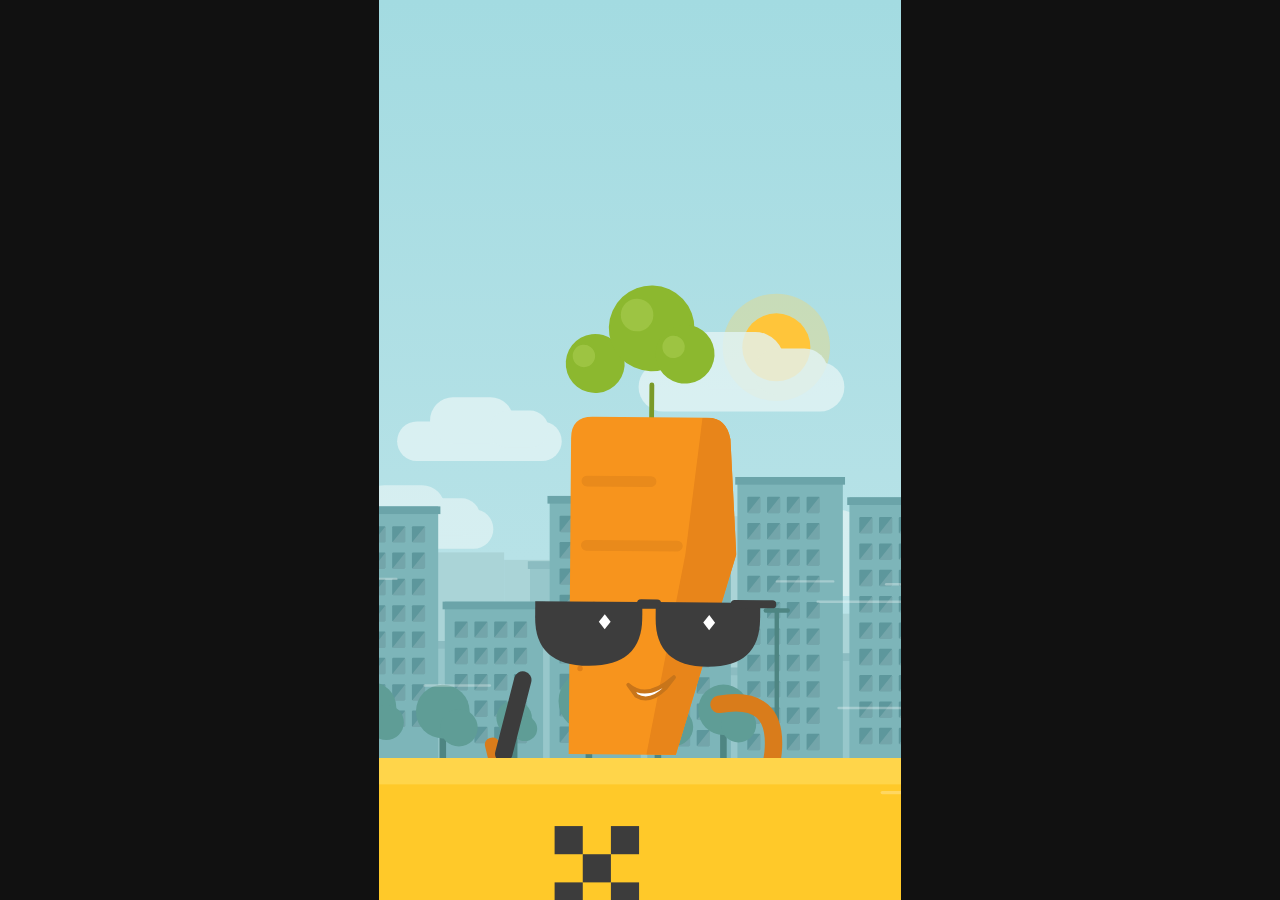
==== carrot-taxi/index.html @ c64a4955 "Add carrot taxi parallax motion scene (SVG timeline + rendered mp4) Co-Authored-By: Claude Sonnet 5." ====
<!doctype html>
<html lang="en">
<head>
<meta charset="utf-8">
<meta name="viewport" content="width=device-width,initial-scale=1">
<title>Carrot taxi</title>
<style>
  html, body { margin: 0; height: 100%; background: #111; overflow: hidden; }
  #wrap { position: fixed; inset: 0; display: grid; place-items: center; }
  svg { display: block; height: min(100vh, calc(100vw * 820 / 476)); aspect-ratio: 476 / 820; }
</style>
</head>
<body>
<div id="wrap"><svg id="s" viewBox="0 0 476 820" xmlns="http://www.w3.org/2000/svg"></svg></div>
<script>
const NS = 'http://www.w3.org/2000/svg';
const W = 476, HORIZON = 690;
const clamp = (x, a = 0, b = 1) => Math.min(b, Math.max(a, x));
const prog = (t, a, b) => clamp((t - a) / (b - a));
const sstep = u => u * u * (3 - 2 * u);
const outBack = u => { const c1 = 1.25, c3 = c1 + 1; return 1 + c3 * Math.pow(u - 1, 3) + c1 * Math.pow(u - 1, 2); };
const gauss = (t, c, w) => Math.exp(-Math.pow((t - c) / w, 2));
const mod = (a, n) => ((a % n) + n) % n;

function h(tag, attrs, parent) {
  const e = document.createElementNS(NS, tag);
  for (const k in attrs) e.setAttribute(k, attrs[k]);
  if (parent) parent.appendChild(e);
  return e;
}
function rng(seed) {
  return () => { seed |= 0; seed = seed + 0x6D2B79F5 | 0; let t = Math.imul(seed ^ seed >>> 15, 1 | seed);
    t = t + Math.imul(t ^ t >>> 7, 61 | t) ^ t; return ((t ^ t >>> 14) >>> 0) / 4294967296; };
}

const svg = document.getElementById('s');
const defs = h('defs', {}, svg);
const sky = h('linearGradient', { id: 'sky', x1: 0, y1: 0, x2: 0, y2: 1 }, defs);
h('stop', { offset: 0, 'stop-color': '#a3dbe1' }, sky);
h('stop', { offset: .62, 'stop-color': '#b7e2e7' }, sky);
h('stop', { offset: 1, 'stop-color': '#cdeaed' }, sky);
h('rect', { x: 0, y: 0, width: W, height: 820, fill: 'url(#sky)' }, svg);

/* ---------- speed model ---------- */
const VMAX = 300; // px/s of the nearest layer
function dist(t) { // integral of speed, with a soft start and gentle surging
  const s = t / 1.6;
  const base = s < 1 ? 1.6 * (s * s * s - s * s * s * s / 2) : 1.6 * 0.5 + (t - 1.6);
  const surge = 0.1 * (1 - Math.cos(0.7 * t)) / 0.7 * sstep(prog(t, 1.2, 3));
  return VMAX * (base + surge);
}

/* ---------- scrolling tiles ---------- */
const scrollers = [];
function scroller(tile, build, k, drift = 0, yFn) {
  const g = h('g', {}, svg);
  const a = h('g', {}, g), b = h('g', {}, g);
  build(a); build(b);
  scrollers.push({ a, b, tile, k, drift, yFn });
  return g;
}

function cloudShape(p, x, y, s, op) {
  const g = h('g', { transform: `translate(${x} ${y}) scale(${s})`, opacity: op, fill: '#e3f4f5' }, p);
  h('rect', { x: 0, y: 24, width: 150, height: 36, rx: 18 }, g);
  h('rect', { x: 30, y: 2, width: 76, height: 42, rx: 21 }, g);
  h('rect', { x: 84, y: 14, width: 54, height: 34, rx: 17 }, g);
  return g;
}

/* sun (behind the clouds) */
const sun = h('g', { transform: 'translate(362 318)' }, svg);
const halo = h('circle', { r: 46, fill: '#ffd25c', opacity: .32 }, sun);
h('circle', { r: 31, fill: '#ffc53a' }, sun);

/* clouds: far + near layers */
scroller(900, p => {
  const r = rng(5);
  [[30, 360, 1.0], [250, 300, 1.25], [520, 392, .8], [700, 330, 1.1]].forEach(([x, y, s]) => cloudShape(p, x, y, s, .8));
}, 0.03, 9);
scroller(1250, p => {
  [[-20, 440, 1.0], [330, 462, 1.35], [650, 410, .9], [930, 470, 1.2]].forEach(([x, y, s]) => cloudShape(p, x, y, s, .72));
}, 0.07, 16);

/* ---------- skyline layers ---------- */
function skyline(seed, tile, base, color, cap, zones, win) {
  return p => {
    const r = rng(seed);
    const g = h('g', { fill: color }, p);
    let x = 0;
    while (x < tile) {
      const z = zones.find(z => x / tile < z.end) || zones[zones.length - 1];
      let w = z.w[0] + r() * (z.w[1] - z.w[0]);
      if (x + w > tile) w = tile - x;
      if (w < 6) break;
      const hh = z.h[0] + r() * (z.h[1] - z.h[0]);
      if (z.kind === 'trees') {
        const tr = h('g', {}, g);
        const rad = 16 + r() * 14;
        h('rect', { x: x + w / 2 - 3, y: base - hh * .55, width: 6, height: hh * .55 + 4, fill: z.trunk || '#5a8b86' }, tr);
        h('circle', { cx: x + w / 2, cy: base - hh * .55 - rad * .5, r: rad, fill: z.leaf }, tr);
        h('circle', { cx: x + w / 2 + rad * .6, cy: base - hh * .55 + rad * .1, r: rad * .7, fill: z.leaf }, tr);
        x += w + (z.gap || 8);
        continue;
      }
      if (z.kind === 'poles') {
        h('rect', { x: x, y: base - hh, width: 4, height: hh + 4, fill: z.leaf }, g);
        h('rect', { x: x - 10, y: base - hh, width: 24, height: 4, rx: 2, fill: z.leaf }, g);
        x += w + (z.gap || 40);
        continue;
      }
      h('rect', { x, y: base - hh, width: w, height: hh + 4 }, g);
      if (cap) h('rect', { x: x - 2, y: base - hh, width: w + 4, height: 7, fill: cap }, g);
      if (z.roof) h('path', { d: `M${x - 3} ${base - hh} L${x + w / 2} ${base - hh - 26} L${x + w + 3} ${base - hh} Z`, fill: cap || color }, g);
      if (win && w > 40) {
        const cols = Math.floor((w - 14) / 18), rows = Math.floor((hh - 24) / 24);
        for (let c = 0; c < cols; c++) for (let rr = 0; rr < rows; rr++) {
          const wx = x + 9 + c * 18, wy = base - hh + 18 + rr * 24;
          h('rect', { x: wx, y: wy, width: 12, height: 15, fill: win, rx: 1 }, g);
          h('path', { d: `M${wx} ${wy + 15} L${wx + 12} ${wy} L${wx + 12} ${wy + 15} Z`, fill: 'rgba(255,255,255,.14)' }, g);
        }
      }
      x += w + (z.gap || 0);
    }
  };
}
scroller(900, skyline(11, 900, 700, '#aad4d7', null, [{ end: 1, w: [34, 80], h: [120, 250] }]), 0.05);
scroller(1100, skyline(22, 1100, 700, '#97c7cb', '#8bbcc1', [{ end: 1, w: [50, 110], h: [90, 200] }]), 0.12);
scroller(1800, skyline(33, 1800, 700, '#7db5b9', '#6ba4a9', [
  { end: .33, w: [66, 104], h: [150, 270], gap: 6 },
  { end: .55, w: [80, 116], h: [60, 116], roof: true, gap: 12 },
  { end: .75, w: [30, 46], h: [60, 110], kind: 'trees', leaf: '#6eab9f', trunk: '#5b8f8d', gap: 12 },
  { end: 1, w: [60, 100], h: [110, 210], gap: 10 }
], '#5d979c'), 0.3);
scroller(1500, skyline(44, 1500, 702, '#5f9d96', null, [
  { end: .3, w: [26, 40], h: [64, 96], kind: 'trees', leaf: '#5f9d96', trunk: '#4e8582', gap: 30 },
  { end: .45, w: [20, 28], h: [120, 150], kind: 'poles', leaf: '#4e8582', gap: 160 },
  { end: .8, w: [26, 40], h: [70, 110], kind: 'trees', leaf: '#5f9d96', trunk: '#4e8582', gap: 70 },
  { end: 1, w: [20, 28], h: [120, 150], kind: 'poles', leaf: '#4e8582', gap: 190 }
]), 0.85);

/* wind streaks for the feeling of speed */
const streaks = [];
{
  const r = rng(77);
  const g = h('g', {}, svg);
  for (let i = 0; i < 9; i++) {
    const e = h('rect', { height: 2.2, rx: 1.1, fill: '#fff', opacity: .4 }, g);
    streaks.push({ e, x0: r() * (W + 240), y: 520 + r() * 150, len: 30 + r() * 50, k: 1.8 + r() * 1.2 });
  }
}

/* ---------- car + carrot ---------- */
const car = h('g', {}, svg);
const carrot = h('g', {}, car);

// steering wheel (left) with orange hand
const wheel = h('g', { transform: 'translate(-112 0)' }, carrot);
const wheelRot = h('g', {}, wheel);
h('rect', { x: -8, y: -12, width: 11, height: 26, rx: 5, fill: '#d97c1b', transform: 'rotate(-14 -3 4)' }, wheelRot);
h('rect', { x: -2, y: -8, width: 9, height: 22, rx: 4.5, fill: '#e98a1b', transform: 'rotate(10 2 4)' }, wheelRot);
h('rect', { x: -4, y: -64, width: 13, height: 70, rx: 6.5, fill: '#3c3c3c', transform: 'rotate(14 0 4)' }, wheelRot);

// greens (separate groups so they flutter independently)
const greens = h('g', { transform: 'translate(0 -252)' }, carrot);
h('rect', { x: -1.8, y: -26, width: 3.6, height: 30, rx: 1.8, fill: '#7a9a28' }, greens);
const leafL = h('g', {}, greens), leafM = h('g', {}, greens), leafR = h('g', {}, greens);
function leaf(p, cx, cy, r) {
  h('circle', { cx, cy, r, fill: '#8cb82f' }, p);
  h('circle', { cx: cx - r * .35, cy: cy - r * .3, r: r * .38, fill: '#a3c84a', opacity: .75 }, p);
}
leaf(leafL, -34, -44, 22); leaf(leafR, 36, -44, 22); leaf(leafM, 0, -68, 32);

// body
const clip = h('clipPath', { id: 'bodyClip' }, defs);
const bodyD = 'M-60 -236 Q-60 -252 -44 -252 L42 -252 Q56 -252 59 -236 L64 -150 L20 0 L-60 0 Z';
h('path', { d: bodyD }, clip);
h('path', { d: bodyD, fill: '#f7941d' }, carrot);
const shade = h('g', { 'clip-path': 'url(#bodyClip)' }, carrot);
h('path', { d: 'M38 -252 L66 -252 L68 -150 L22 0 L-2 0 L26 -150 Z', fill: '#e8851a' }, shade);
h('rect', { x: -52, y: -208, width: 56, height: 8, rx: 4, fill: '#e98a1b' }, shade);
h('rect', { x: -52, y: -160, width: 76, height: 8, rx: 4, fill: '#e98a1b' }, shade);
[[-42, -112], [-30, -86], [-52, -64]].forEach(([x, y]) => h('circle', { cx: x, cy: y, r: 2, fill: '#e07f17' }, shade));

// arm (pivot at the shoulder)
const arm = h('g', { transform: 'translate(52 -38)' }, carrot);
const armRot = h('g', {}, arm);
h('path', { d: 'M0 0 Q44 -10 42 34 Q41 52 30 66', fill: 'none', stroke: '#d97c1b', 'stroke-width': 13, 'stroke-linecap': 'round' }, armRot);
h('circle', { cx: 30, cy: 70, r: 8, fill: '#c9701a' }, armRot);

// face: mouth + sunglasses
const face = h('g', {}, carrot);
h('path', { d: 'M-16 -52 Q-2 -40 18 -58 L12 -50 Q0 -38 -10 -44 Z', fill: '#fff', stroke: '#c8751a', 'stroke-width': 3, 'stroke-linejoin': 'round' }, face);
const lensClip = h('clipPath', { id: 'lensClip' }, defs);
const lensL = 'M-86 -114 L-6 -114 L-6 -102 Q-6 -66 -46 -66 Q-86 -66 -86 -102 Z';
const lensR = 'M4 -114 L82 -114 L82 -102 Q82 -66 43 -66 Q4 -66 4 -102 Z';
h('path', { d: lensL }, lensClip); h('path', { d: lensR }, lensClip);
h('path', { d: lensL, fill: '#3d3d3d' }, face);
h('path', { d: lensR, fill: '#3d3d3d' }, face);
h('rect', { x: -10, y: -116, width: 18, height: 7, rx: 3, fill: '#3d3d3d' }, face);
h('rect', { x: 60, y: -116, width: 34, height: 6, rx: 3, fill: '#3d3d3d' }, face);
const diaL = h('path', { d: 'M0 -7 L5.5 0 L0 7 L-5.5 0 Z', fill: '#fff' }, face);
const diaR = h('path', { d: 'M0 -7 L5.5 0 L0 7 L-5.5 0 Z', fill: '#fff' }, face);
const shineG = h('g', { 'clip-path': 'url(#lensClip)' }, face);
const shine = h('rect', { x: -20, y: -130, width: 22, height: 80, fill: '#fff', opacity: 0, transform: 'skewX(-24)' }, shineG);
const shine2 = h('rect', { x: -20, y: -130, width: 9, height: 80, fill: '#fff', opacity: 0, transform: 'skewX(-24)' }, shineG);

// hood (drawn over the base of the carrot)
const hood = h('g', {}, car);
h('rect', { x: -10, y: HORIZON, width: W + 20, height: 140, fill: '#ffc929' }, hood);
h('rect', { x: -10, y: HORIZON, width: W + 20, height: 24, fill: '#ffd54a' }, hood);
const check = h('g', { transform: 'translate(160 752) scale(1.35)', fill: '#3c3c3c' }, hood);
[[0, 0], [2, 0], [1, 1], [0, 2], [2, 2], [1, 3]].forEach(([c, r]) => h('rect', { x: c * 19, y: r * 19, width: 19, height: 19 }, check));
// a slim highlight line along the hood that sweeps with speed
const hoodShine = h('rect', { x: -60, y: HORIZON + 30, width: 70, height: 3, rx: 1.5, fill: '#fff', opacity: .0 }, hood);

/* ---------- timeline ---------- */
const GLINTS = [2.5, 5.3, 8.1];
function steer(t) {
  const calm = 2.6 * Math.sin(1.25 * t) + 1.6 * Math.sin(2.9 * t + 1);
  const turns = 11 * gauss(t, 4.1, .55) - 13 * gauss(t, 6.7, .6) + 9 * gauss(t, 8.7, .5);
  return (calm * sstep(prog(t, 1.2, 2.4)) + turns);
}
function render(t) {
  const D = dist(t);
  const A = sstep(prog(t, 0.2, 1.6));                  // how rough the road feels
  const bump = (ph, amp) => A * amp * (1.1 * Math.sin(2 * Math.PI * 2.1 * t + ph) + .6 * Math.sin(2 * Math.PI * 3.4 * t + ph * 1.7 + 1));
  const st = steer(t);

  // scrolling layers (parallax)
  scrollers.forEach(sc => {
    const off = mod(D * sc.k + t * sc.drift, sc.tile);
    const dy = bump(0, 0.35) * sc.k * 2;
    sc.a.setAttribute('transform', `translate(${-off} ${dy})`);
    sc.b.setAttribute('transform', `translate(${sc.tile - off} ${dy})`);
  });
  streaks.forEach(s => {
    const sp = A * 0.75 + 0.25 * sstep(prog(t, 0, 1));
    const x = mod(s.x0 - D * s.k * 0.9, W + 260) - 130;
    s.e.setAttribute('x', x); s.e.setAttribute('y', s.y); s.e.setAttribute('width', s.len * (0.4 + sp));
    s.e.setAttribute('opacity', 0.38 * sp);
  });

  // sun
  halo.setAttribute('r', 46 + 3 * Math.sin(t * 1.6));
  sun.setAttribute('transform', `translate(362 ${318 - 4 * Math.sin(t * .35)})`);

  // car body bounce + lean
  const hoodY = bump(0, 1.1);
  car.setAttribute('transform', `translate(0 ${hoodY})`);
  const rise = 470 * (1 - outBack(prog(t, 0.45, 1.95)));
  const cy = HORIZON + rise + bump(-0.5, 0.9) - hoodY * 0.2;
  const lean = st * 0.28 + 0.6 * A * Math.sin(2 * Math.PI * 2.1 * t - 0.8);
  carrot.setAttribute('transform', `translate(246 ${cy}) rotate(${lean}) scale(1.22)`);

  // greens in the wind: blown back (to the left) while driving
  const wind = A;
  const fl = (ph, f) => Math.sin(2 * Math.PI * f * t + ph);
  leafL.setAttribute('transform', `rotate(${-(10 + 9 * fl(0, 1.7)) * wind - 3 + st * .3} 0 0) translate(${-4 * wind} ${1.5 * fl(1, 3.1) * wind})`);
  leafM.setAttribute('transform', `rotate(${-(7 + 7 * fl(1.3, 1.4)) * wind - 2 + st * .3} 0 0) translate(${-3 * wind} ${2 * fl(2, 2.6) * wind})`);
  leafR.setAttribute('transform', `rotate(${-(12 + 10 * fl(2.2, 1.9)) * wind + st * .3} 0 0) translate(${-6 * wind} ${1.5 * fl(3, 3.4) * wind})`);
  // extra flutter while the carrot is still rising
  const rising = 1 - prog(t, 1.3, 2.2);
  if (rising > 0) {
    leafM.setAttribute('transform', leafM.getAttribute('transform') + ` rotate(${6 * rising * fl(0, 3)} 0 0)`);
  }

  // arm steers, wheel turns with it
  const armA = st * 1.0 + 2.2 * Math.sin(2 * Math.PI * 1.1 * t);
  armRot.setAttribute('transform', `rotate(${armA} 0 0)`);
  wheelRot.setAttribute('transform', `rotate(${-st * 1.2} 0 4)`);

  // face: glasses glint + slight head offset from lean
  face.setAttribute('transform', `translate(${lean * 0.4} 0)`);
  let g = 0;
  GLINTS.forEach(c => { g = Math.max(g, gauss(t, c + .12, .13)); });
  const ds = 0.85 + 0.55 * g + 0.08 * Math.sin(t * 5);
  diaL.setAttribute('transform', `translate(-34 -99) scale(${ds}) rotate(${g * 45})`);
  diaR.setAttribute('transform', `translate(44 -99) scale(${ds}) rotate(${g * 45})`);
  let sh = -1, so = 0;
  GLINTS.forEach(c => { const u = (t - c) / .6; if (u > 0 && u < 1) { sh = u; so = Math.sin(Math.PI * u); } });
  if (sh >= 0) {
    const x = -70 + 170 * sh;
    shine.setAttribute('x', x); shine.setAttribute('opacity', .38 * so);
    shine2.setAttribute('x', x + 30); shine2.setAttribute('opacity', .3 * so);
  } else { shine.setAttribute('opacity', 0); shine2.setAttribute('opacity', 0); }

  // hood shine streak sweeping from front to back
  hoodShine.setAttribute('x', mod(-D * 0.9, W + 160) - 80);
  hoodShine.setAttribute('opacity', 0.35 * A);
}

window.seek = t => render(t);
window.DURATION = 10;
(function () {
  const q = new URLSearchParams(location.search);
  if (q.has('t')) { render(parseFloat(q.get('t'))); return; }
  if (q.has('manual')) { render(0); return; }
  let t0 = performance.now();
  function tick(now) {
    let t = (now - t0) / 1000;
    if (t > 10.6) { t0 = now; t = 0; }
    render(Math.min(t, 10));
    requestAnimationFrame(tick);
  }
  requestAnimationFrame(tick);
})();
</script>
</body>
</html>
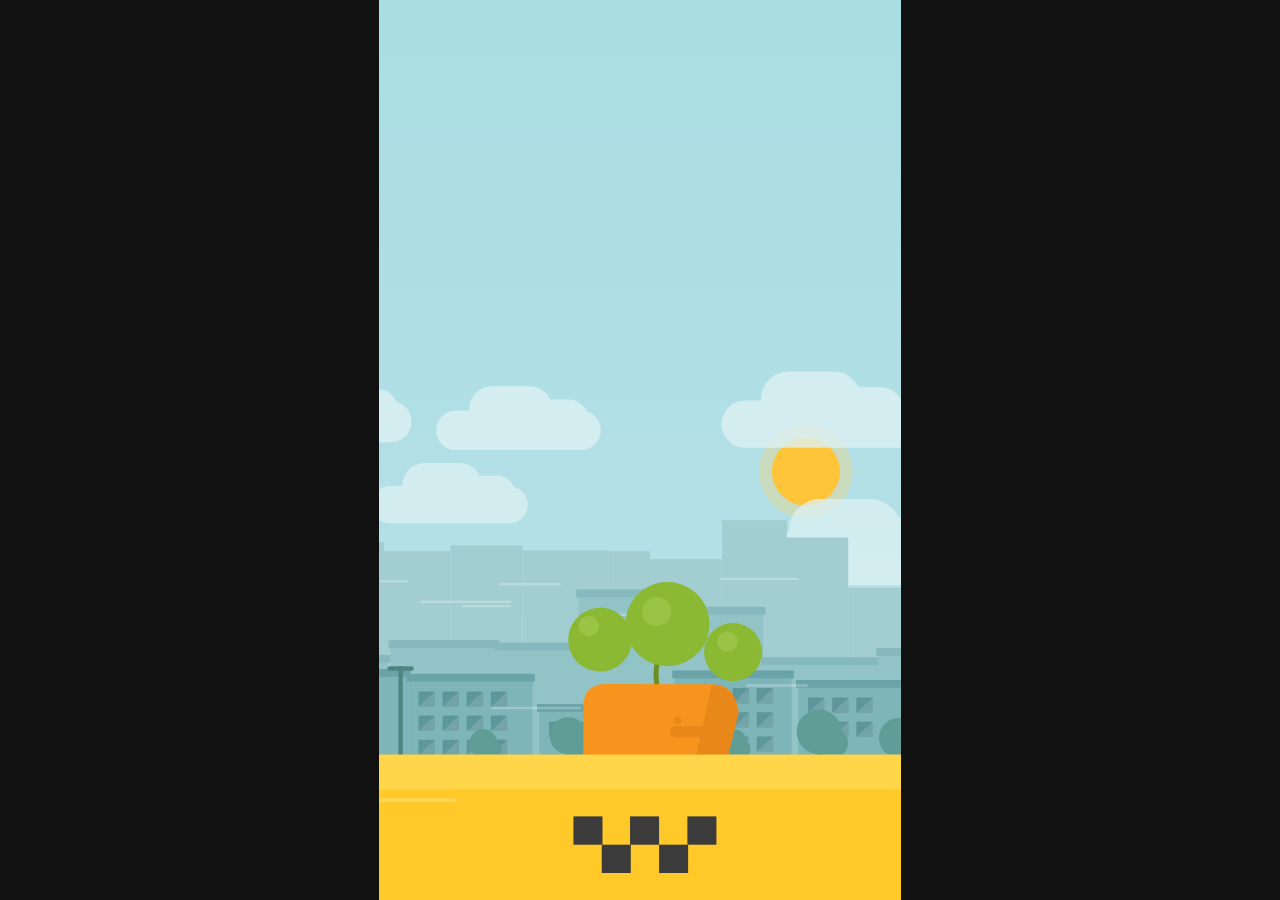
==== commit d2fd338f: "Carrot taxi v2: drive left, taxi body rises from below, carrot redrawn from the reference Co-Authore" ====
--- a/carrot-taxi/index.html
+++ b/carrot-taxi/index.html
@@ -14,11 +14,13 @@
 <div id="wrap"><svg id="s" viewBox="0 0 476 820" xmlns="http://www.w3.org/2000/svg"></svg></div>
 <script>
 const NS = 'http://www.w3.org/2000/svg';
-const W = 476, HORIZON = 690;
+const W = 476;
+const K0 = 476 / 720;              // reference (720x1041) -> canvas (476 wide)
+const WORLD_Y = 820 - 1041 * K0;   // keeps the bottom of the reference glued to the bottom edge
 const clamp = (x, a = 0, b = 1) => Math.min(b, Math.max(a, x));
 const prog = (t, a, b) => clamp((t - a) / (b - a));
 const sstep = u => u * u * (3 - 2 * u);
-const outBack = u => { const c1 = 1.25, c3 = c1 + 1; return 1 + c3 * Math.pow(u - 1, 3) + c1 * Math.pow(u - 1, 2); };
+const outBack = (u, c1 = 1.1) => { const c3 = c1 + 1; return 1 + c3 * Math.pow(u - 1, 3) + c1 * Math.pow(u - 1, 2); };
 const gauss = (t, c, w) => Math.exp(-Math.pow((t - c) / w, 2));
 const mod = (a, n) => ((a % n) + n) % n;
 
@@ -36,53 +38,50 @@
 const svg = document.getElementById('s');
 const defs = h('defs', {}, svg);
 const sky = h('linearGradient', { id: 'sky', x1: 0, y1: 0, x2: 0, y2: 1 }, defs);
-h('stop', { offset: 0, 'stop-color': '#a3dbe1' }, sky);
-h('stop', { offset: .62, 'stop-color': '#b7e2e7' }, sky);
-h('stop', { offset: 1, 'stop-color': '#cdeaed' }, sky);
+h('stop', { offset: 0, 'stop-color': '#a8dde2' }, sky);
+h('stop', { offset: .6, 'stop-color': '#b3e0e6' }, sky);
+h('stop', { offset: 1, 'stop-color': '#c4e6ea' }, sky);
 h('rect', { x: 0, y: 0, width: W, height: 820, fill: 'url(#sky)' }, svg);
 
-/* ---------- speed model ---------- */
-const VMAX = 300; // px/s of the nearest layer
-function dist(t) { // integral of speed, with a soft start and gentle surging
+h('rect', { x: 0, y: 698, width: W, height: 130, fill: '#78afb2' }, svg);   // ground behind the skyline
+
+/* ---------- speed model: the taxi drives to the LEFT, the world slides to the right ---------- */
+const VMAX = 300;
+function dist(t) {
   const s = t / 1.6;
   const base = s < 1 ? 1.6 * (s * s * s - s * s * s * s / 2) : 1.6 * 0.5 + (t - 1.6);
   const surge = 0.1 * (1 - Math.cos(0.7 * t)) / 0.7 * sstep(prog(t, 1.2, 3));
   return VMAX * (base + surge);
 }
 
-/* ---------- scrolling tiles ---------- */
+/* ---------- scrolling tiles (move right) ---------- */
 const scrollers = [];
-function scroller(tile, build, k, drift = 0, yFn) {
+function scroller(tile, build, k, drift = 0) {
   const g = h('g', {}, svg);
   const a = h('g', {}, g), b = h('g', {}, g);
   build(a); build(b);
-  scrollers.push({ a, b, tile, k, drift, yFn });
+  scrollers.push({ a, b, tile, k, drift });
   return g;
 }
-
 function cloudShape(p, x, y, s, op) {
-  const g = h('g', { transform: `translate(${x} ${y}) scale(${s})`, opacity: op, fill: '#e3f4f5' }, p);
+  const g = h('g', { transform: `translate(${x} ${y}) scale(${s})`, opacity: op, fill: '#dff2f4' }, p);
   h('rect', { x: 0, y: 24, width: 150, height: 36, rx: 18 }, g);
   h('rect', { x: 30, y: 2, width: 76, height: 42, rx: 21 }, g);
   h('rect', { x: 84, y: 14, width: 54, height: 34, rx: 17 }, g);
-  return g;
-}
-
-/* sun (behind the clouds) */
-const sun = h('g', { transform: 'translate(362 318)' }, svg);
-const halo = h('circle', { r: 46, fill: '#ffd25c', opacity: .32 }, sun);
+}
+
+/* sun (behind the clouds), as in the reference: right of the carrot */
+const sun = h('g', {}, svg);
+const halo = h('circle', { r: 40, fill: '#ffd25c', opacity: .3 }, sun);
 h('circle', { r: 31, fill: '#ffc53a' }, sun);
 
-/* clouds: far + near layers */
 scroller(900, p => {
-  const r = rng(5);
-  [[30, 360, 1.0], [250, 300, 1.25], [520, 392, .8], [700, 330, 1.1]].forEach(([x, y, s]) => cloudShape(p, x, y, s, .8));
+  [[40, 350, 1.0], [300, 336, 1.2], [560, 372, .85], [760, 340, 1.05]].forEach(([x, y, s]) => cloudShape(p, x, y, s, .78));
 }, 0.03, 9);
 scroller(1250, p => {
-  [[-20, 440, 1.0], [330, 462, 1.35], [650, 410, .9], [930, 470, 1.2]].forEach(([x, y, s]) => cloudShape(p, x, y, s, .72));
+  [[-30, 420, .95], [310, 452, 1.35], [640, 432, .9], [900, 500, 1.1], [1100, 540, .8]].forEach(([x, y, s]) => cloudShape(p, x, y, s, .72));
 }, 0.07, 16);
 
-/* ---------- skyline layers ---------- */
 function skyline(seed, tile, base, color, cap, zones, win) {
   return p => {
     const r = rng(seed);
@@ -95,198 +94,206 @@
       if (w < 6) break;
       const hh = z.h[0] + r() * (z.h[1] - z.h[0]);
       if (z.kind === 'trees') {
-        const tr = h('g', {}, g);
-        const rad = 16 + r() * 14;
-        h('rect', { x: x + w / 2 - 3, y: base - hh * .55, width: 6, height: hh * .55 + 4, fill: z.trunk || '#5a8b86' }, tr);
-        h('circle', { cx: x + w / 2, cy: base - hh * .55 - rad * .5, r: rad, fill: z.leaf }, tr);
-        h('circle', { cx: x + w / 2 + rad * .6, cy: base - hh * .55 + rad * .1, r: rad * .7, fill: z.leaf }, tr);
-        x += w + (z.gap || 8);
-        continue;
+        const rad = 12 + r() * 10;
+        h('rect', { x: x + w / 2 - 2.5, y: base - hh * .5, width: 5, height: hh * .5 + 4, fill: z.trunk }, g);
+        h('circle', { cx: x + w / 2, cy: base - hh * .5 - rad * .4, r: rad, fill: z.leaf }, g);
+        h('circle', { cx: x + w / 2 + rad * .6, cy: base - hh * .5 + rad * .1, r: rad * .7, fill: z.leaf }, g);
+        x += w + (z.gap || 8); continue;
       }
       if (z.kind === 'poles') {
-        h('rect', { x: x, y: base - hh, width: 4, height: hh + 4, fill: z.leaf }, g);
+        h('rect', { x, y: base - hh, width: 4, height: hh + 4, fill: z.leaf }, g);
         h('rect', { x: x - 10, y: base - hh, width: 24, height: 4, rx: 2, fill: z.leaf }, g);
-        x += w + (z.gap || 40);
-        continue;
+        x += w + (z.gap || 40); continue;
       }
       h('rect', { x, y: base - hh, width: w, height: hh + 4 }, g);
       if (cap) h('rect', { x: x - 2, y: base - hh, width: w + 4, height: 7, fill: cap }, g);
-      if (z.roof) h('path', { d: `M${x - 3} ${base - hh} L${x + w / 2} ${base - hh - 26} L${x + w + 3} ${base - hh} Z`, fill: cap || color }, g);
+      if (z.roof) h('path', { d: `M${x - 3} ${base - hh} L${x + w / 2} ${base - hh - 22} L${x + w + 3} ${base - hh} Z`, fill: cap || color }, g);
       if (win && w > 40) {
-        const cols = Math.floor((w - 14) / 18), rows = Math.floor((hh - 24) / 24);
+        const cols = Math.floor((w - 12) / 22), rows = Math.floor((hh - 20) / 22);
         for (let c = 0; c < cols; c++) for (let rr = 0; rr < rows; rr++) {
-          const wx = x + 9 + c * 18, wy = base - hh + 18 + rr * 24;
-          h('rect', { x: wx, y: wy, width: 12, height: 15, fill: win, rx: 1 }, g);
-          h('path', { d: `M${wx} ${wy + 15} L${wx + 12} ${wy} L${wx + 12} ${wy + 15} Z`, fill: 'rgba(255,255,255,.14)' }, g);
+          const wx = x + 9 + c * 22, wy = base - hh + 16 + rr * 22;
+          h('rect', { x: wx, y: wy, width: 15, height: 14, fill: win, rx: 1 }, g);
+          h('path', { d: `M${wx} ${wy + 14} L${wx + 15} ${wy} L${wx + 15} ${wy + 14} Z`, fill: 'rgba(255,255,255,.13)' }, g);
         }
       }
       x += w + (z.gap || 0);
     }
   };
 }
-scroller(900, skyline(11, 900, 700, '#aad4d7', null, [{ end: 1, w: [34, 80], h: [120, 250] }]), 0.05);
-scroller(1100, skyline(22, 1100, 700, '#97c7cb', '#8bbcc1', [{ end: 1, w: [50, 110], h: [90, 200] }]), 0.12);
-scroller(1800, skyline(33, 1800, 700, '#7db5b9', '#6ba4a9', [
-  { end: .33, w: [66, 104], h: [150, 270], gap: 6 },
-  { end: .55, w: [80, 116], h: [60, 116], roof: true, gap: 12 },
-  { end: .75, w: [30, 46], h: [60, 110], kind: 'trees', leaf: '#6eab9f', trunk: '#5b8f8d', gap: 12 },
-  { end: 1, w: [60, 100], h: [110, 210], gap: 10 }
+scroller(900, skyline(11, 900, 700, '#a2cdd1', null, [{ end: 1, w: [34, 86], h: [150, 240] }]), 0.05);
+scroller(1100, skyline(22, 1100, 700, '#92c3c7', '#86b9be', [{ end: 1, w: [60, 120], h: [100, 170] }]), 0.12);
+scroller(1800, skyline(33, 1800, 700, '#7db5b9', '#6aa3a8', [
+  { end: .33, w: [80, 140], h: [58, 96], gap: 6 },
+  { end: .55, w: [80, 116], h: [40, 70], roof: true, gap: 12 },
+  { end: .75, w: [30, 46], h: [50, 84], kind: 'trees', leaf: '#6eab9f', trunk: '#5b8f8d', gap: 12 },
+  { end: 1, w: [70, 130], h: [60, 110], gap: 10 }
 ], '#5d979c'), 0.3);
-scroller(1500, skyline(44, 1500, 702, '#5f9d96', null, [
-  { end: .3, w: [26, 40], h: [64, 96], kind: 'trees', leaf: '#5f9d96', trunk: '#4e8582', gap: 30 },
-  { end: .45, w: [20, 28], h: [120, 150], kind: 'poles', leaf: '#4e8582', gap: 160 },
-  { end: .8, w: [26, 40], h: [70, 110], kind: 'trees', leaf: '#5f9d96', trunk: '#4e8582', gap: 70 },
-  { end: 1, w: [20, 28], h: [120, 150], kind: 'poles', leaf: '#4e8582', gap: 190 }
+scroller(1500, skyline(44, 1500, 704, '#5f9d96', null, [
+  { end: .3, w: [26, 40], h: [40, 62], kind: 'trees', leaf: '#5f9d96', trunk: '#4e8582', gap: 40 },
+  { end: .45, w: [20, 28], h: [90, 110], kind: 'poles', leaf: '#4e8582', gap: 170 },
+  { end: .8, w: [26, 40], h: [44, 70], kind: 'trees', leaf: '#5f9d96', trunk: '#4e8582', gap: 90 },
+  { end: 1, w: [20, 28], h: [90, 110], kind: 'poles', leaf: '#4e8582', gap: 200 }
 ]), 0.85);
 
-/* wind streaks for the feeling of speed */
 const streaks = [];
 {
   const r = rng(77);
   const g = h('g', {}, svg);
   for (let i = 0; i < 9; i++) {
     const e = h('rect', { height: 2.2, rx: 1.1, fill: '#fff', opacity: .4 }, g);
-    streaks.push({ e, x0: r() * (W + 240), y: 520 + r() * 150, len: 30 + r() * 50, k: 1.8 + r() * 1.2 });
+    streaks.push({ e, x0: r() * (W + 260), y: 520 + r() * 150, len: 30 + r() * 50, k: 1.8 + r() * 1.2 });
   }
 }
 
-/* ---------- car + carrot ---------- */
-const car = h('g', {}, svg);
-const carrot = h('g', {}, car);
-
-// steering wheel (left) with orange hand
-const wheel = h('g', { transform: 'translate(-112 0)' }, carrot);
+/* =====================================================================
+   Taxi + carrot — drawn in the reference's own coordinates (720 x 1041)
+   ===================================================================== */
+const world = h('g', { transform: `translate(0 ${WORLD_Y}) scale(${K0})` }, svg);
+const car = h('g', {}, world);
+const carrot = h('g', {}, car);               // everything that sits behind the hood
+
+/* steering wheel + hand resting on top of it (left) */
+const wheel = h('g', {}, carrot);
 const wheelRot = h('g', {}, wheel);
-h('rect', { x: -8, y: -12, width: 11, height: 26, rx: 5, fill: '#d97c1b', transform: 'rotate(-14 -3 4)' }, wheelRot);
-h('rect', { x: -2, y: -8, width: 9, height: 22, rx: 4.5, fill: '#e98a1b', transform: 'rotate(10 2 4)' }, wheelRot);
-h('rect', { x: -4, y: -64, width: 13, height: 70, rx: 6.5, fill: '#3c3c3c', transform: 'rotate(14 0 4)' }, wheelRot);
-
-// greens (separate groups so they flutter independently)
-const greens = h('g', { transform: 'translate(0 -252)' }, carrot);
-h('rect', { x: -1.8, y: -26, width: 3.6, height: 30, rx: 1.8, fill: '#7a9a28' }, greens);
-const leafL = h('g', {}, greens), leafM = h('g', {}, greens), leafR = h('g', {}, greens);
-function leaf(p, cx, cy, r) {
-  h('circle', { cx, cy, r, fill: '#8cb82f' }, p);
-  h('circle', { cx: cx - r * .35, cy: cy - r * .3, r: r * .38, fill: '#a3c84a', opacity: .75 }, p);
-}
-leaf(leafL, -34, -44, 22); leaf(leafR, 36, -44, 22); leaf(leafM, 0, -68, 32);
-
-// body
+h('rect', { x: 166, y: 778, width: 24, height: 76, rx: 12, fill: '#3b3b3b', transform: 'rotate(8 178 846)' }, wheelRot);
+h('rect', { x: 166, y: 818, width: 15, height: 34, rx: 7.5, fill: '#e8871a', transform: 'rotate(-12 173 846)' }, wheelRot);
+h('rect', { x: 186, y: 806, width: 14, height: 44, rx: 7, fill: '#e8871a', transform: 'rotate(4 193 846)' }, wheelRot);
+h('rect', { x: 202, y: 814, width: 12, height: 36, rx: 6, fill: '#d97c1b', transform: 'rotate(10 208 846)' }, wheelRot);
+
+/* greens: three bubbles that flutter independently around the stem */
+h('path', { d: 'M383 486 Q379 504 383 522', fill: 'none', stroke: '#6b8f23', 'stroke-width': 7, 'stroke-linecap': 'round' }, carrot);
+const greens = h('g', { transform: 'translate(383 517)' }, carrot);
+const leafL = h('g', {}, greens), leafR = h('g', {}, greens), leafM = h('g', {}, greens);
+function leaf(p, cx, cy, r, hx, hy, hr) {
+  h('circle', { cx: cx - 383, cy: cy - 517, r, fill: '#8bb934' }, p);
+  h('circle', { cx: hx - 383, cy: hy - 517, r: hr, fill: '#a5cd55', opacity: .55 }, p);
+}
+leaf(leafL, 297, 460, 44, 280, 442, 14);
+leaf(leafR, 468, 448, 40, 457, 436, 14);
+leaf(leafM, 383, 433, 58, 366, 418, 20);
+
+/* body */
+const bodyD = 'M281 548 Q281 517 312 517 L458 517 Q490 517 495 556 L425 845 L281 845 Z';
 const clip = h('clipPath', { id: 'bodyClip' }, defs);
-const bodyD = 'M-60 -236 Q-60 -252 -44 -252 L42 -252 Q56 -252 59 -236 L64 -150 L20 0 L-60 0 Z';
 h('path', { d: bodyD }, clip);
 h('path', { d: bodyD, fill: '#f7941d' }, carrot);
 const shade = h('g', { 'clip-path': 'url(#bodyClip)' }, carrot);
-h('path', { d: 'M38 -252 L66 -252 L68 -150 L22 0 L-2 0 L26 -150 Z', fill: '#e8851a' }, shade);
-h('rect', { x: -52, y: -208, width: 56, height: 8, rx: 4, fill: '#e98a1b' }, shade);
-h('rect', { x: -52, y: -160, width: 76, height: 8, rx: 4, fill: '#e98a1b' }, shade);
-[[-42, -112], [-30, -86], [-52, -64]].forEach(([x, y]) => h('circle', { cx: x, cy: y, r: 2, fill: '#e07f17' }, shade));
-
-// arm (pivot at the shoulder)
-const arm = h('g', { transform: 'translate(52 -38)' }, carrot);
-const armRot = h('g', {}, arm);
-h('path', { d: 'M0 0 Q44 -10 42 34 Q41 52 30 66', fill: 'none', stroke: '#d97c1b', 'stroke-width': 13, 'stroke-linecap': 'round' }, armRot);
-h('circle', { cx: 30, cy: 70, r: 8, fill: '#c9701a' }, armRot);
-
-// face: mouth + sunglasses
+h('path', { d: 'M458 517 Q490 517 495 556 L425 845 L386 845 Z', fill: '#e8871a' }, shade);
+h('rect', { x: 400, y: 575, width: 52, height: 15, rx: 7.5, fill: '#e8871a' }, shade);
+h('rect', { x: 383, y: 658, width: 66, height: 15, rx: 7.5, fill: '#e8871a' }, shade);
+h('circle', { cx: 411, cy: 567, r: 5, fill: '#e8871a' }, shade);
+h('circle', { cx: 431, cy: 622, r: 3.5, fill: '#e8871a' }, shade);
+h('circle', { cx: 298, cy: 775, r: 4.2, fill: '#e8871a' }, shade);
+h('circle', { cx: 311, cy: 788, r: 3, fill: '#e8871a' }, shade);
+
+/* face: sunglasses + wide smirk */
 const face = h('g', {}, carrot);
-h('path', { d: 'M-16 -52 Q-2 -40 18 -58 L12 -50 Q0 -38 -10 -44 Z', fill: '#fff', stroke: '#c8751a', 'stroke-width': 3, 'stroke-linejoin': 'round' }, face);
+const lensL = 'M225 690 H348 V706 Q348 757 287 757 Q225 757 225 706 Z';
+const lensR = 'M357 690 H474 V706 Q474 757 416 757 Q357 757 357 706 Z';
 const lensClip = h('clipPath', { id: 'lensClip' }, defs);
-const lensL = 'M-86 -114 L-6 -114 L-6 -102 Q-6 -66 -46 -66 Q-86 -66 -86 -102 Z';
-const lensR = 'M4 -114 L82 -114 L82 -102 Q82 -66 43 -66 Q4 -66 4 -102 Z';
 h('path', { d: lensL }, lensClip); h('path', { d: lensR }, lensClip);
 h('path', { d: lensL, fill: '#3d3d3d' }, face);
 h('path', { d: lensR, fill: '#3d3d3d' }, face);
-h('rect', { x: -10, y: -116, width: 18, height: 7, rx: 3, fill: '#3d3d3d' }, face);
-h('rect', { x: 60, y: -116, width: 34, height: 6, rx: 3, fill: '#3d3d3d' }, face);
-const diaL = h('path', { d: 'M0 -7 L5.5 0 L0 7 L-5.5 0 Z', fill: '#fff' }, face);
-const diaR = h('path', { d: 'M0 -7 L5.5 0 L0 7 L-5.5 0 Z', fill: '#fff' }, face);
+h('rect', { x: 338, y: 690, width: 28, height: 12, rx: 3, fill: '#3d3d3d' }, face);
+h('rect', { x: 462, y: 690, width: 30, height: 12, rx: 6, fill: '#3d3d3d' }, face);
+const diaL = h('path', { d: 'M0 -10 L10 0 L0 10 L-10 0 Z', fill: '#fff' }, face);
+const diaR = h('path', { d: 'M0 -10 L10 0 L0 10 L-10 0 Z', fill: '#fff' }, face);
 const shineG = h('g', { 'clip-path': 'url(#lensClip)' }, face);
-const shine = h('rect', { x: -20, y: -130, width: 22, height: 80, fill: '#fff', opacity: 0, transform: 'skewX(-24)' }, shineG);
-const shine2 = h('rect', { x: -20, y: -130, width: 9, height: 80, fill: '#fff', opacity: 0, transform: 'skewX(-24)' }, shineG);
-
-// hood (drawn over the base of the carrot)
+const shine = h('rect', { x: 200, y: 670, width: 30, height: 110, fill: '#fff', opacity: 0, transform: 'skewX(-24)' }, shineG);
+const shine2 = h('rect', { x: 200, y: 670, width: 12, height: 110, fill: '#fff', opacity: 0, transform: 'skewX(-24)' }, shineG);
+const mouth = h('g', {}, face);
+h('path', { d: 'M318 772 Q364 790 414 762 Q412 786 372 806 Q336 806 318 772 Z', fill: '#fff', stroke: '#d57a1a', 'stroke-width': 6, 'stroke-linejoin': 'round' }, mouth);
+h('path', { d: 'M326 779 Q366 797 408 771', fill: 'none', stroke: '#e9d7c4', 'stroke-width': 2.5, 'stroke-linecap': 'round' }, mouth);
+
+/* the yellow taxi body, drawn over the base of the carrot */
 const hood = h('g', {}, car);
-h('rect', { x: -10, y: HORIZON, width: W + 20, height: 140, fill: '#ffc929' }, hood);
-h('rect', { x: -10, y: HORIZON, width: W + 20, height: 24, fill: '#ffd54a' }, hood);
-const check = h('g', { transform: 'translate(160 752) scale(1.35)', fill: '#3c3c3c' }, hood);
-[[0, 0], [2, 0], [1, 1], [0, 2], [2, 2], [1, 3]].forEach(([c, r]) => h('rect', { x: c * 19, y: r * 19, width: 19, height: 19 }, check));
-// a slim highlight line along the hood that sweeps with speed
-const hoodShine = h('rect', { x: -60, y: HORIZON + 30, width: 70, height: 3, rx: 1.5, fill: '#fff', opacity: .0 }, hood);
+h('rect', { x: -30, y: 845, width: 780, height: 330, fill: '#ffc929' }, hood);
+h('rect', { x: -30, y: 845, width: 780, height: 48, fill: '#ffd54a' }, hood);
+const check = h('g', { fill: '#3b3b3b' }, hood);
+[268, 346, 425].forEach(x => h('rect', { x, y: 930, width: 40, height: 39 }, check));
+[307, 386].forEach(x => h('rect', { x, y: 969, width: 40, height: 39 }, check));
+const hoodShine = h('rect', { x: -100, y: 905, width: 110, height: 5, rx: 2.5, fill: '#fff', opacity: 0 }, hood);
+
+/* the right arm hangs outside, over the door (in front of the yellow body) */
+const armLayer = h('g', {}, car);
+const arm = h('g', {}, armLayer);
+const armRot = h('g', {}, arm);
+h('path', { d: 'M412 803 Q470 790 479 836 Q484 870 450 888', fill: 'none', stroke: '#d4781a', 'stroke-width': 17, 'stroke-linecap': 'round' }, armRot);
+h('rect', { x: 431, y: 872, width: 18, height: 38, rx: 8, fill: '#c9701a', transform: 'rotate(-8 440 890)' }, armRot);
 
 /* ---------- timeline ---------- */
-const GLINTS = [2.5, 5.3, 8.1];
+const GLINTS = [2.7, 5.4, 8.2];
 function steer(t) {
   const calm = 2.6 * Math.sin(1.25 * t) + 1.6 * Math.sin(2.9 * t + 1);
   const turns = 11 * gauss(t, 4.1, .55) - 13 * gauss(t, 6.7, .6) + 9 * gauss(t, 8.7, .5);
-  return (calm * sstep(prog(t, 1.2, 2.4)) + turns);
+  return calm * sstep(prog(t, 1.4, 2.6)) + turns;
 }
 function render(t) {
   const D = dist(t);
-  const A = sstep(prog(t, 0.2, 1.6));                  // how rough the road feels
+  const A = sstep(prog(t, 0.3, 1.6));
   const bump = (ph, amp) => A * amp * (1.1 * Math.sin(2 * Math.PI * 2.1 * t + ph) + .6 * Math.sin(2 * Math.PI * 3.4 * t + ph * 1.7 + 1));
   const st = steer(t);
 
-  // scrolling layers (parallax)
   scrollers.forEach(sc => {
     const off = mod(D * sc.k + t * sc.drift, sc.tile);
     const dy = bump(0, 0.35) * sc.k * 2;
-    sc.a.setAttribute('transform', `translate(${-off} ${dy})`);
-    sc.b.setAttribute('transform', `translate(${sc.tile - off} ${dy})`);
+    sc.a.setAttribute('transform', `translate(${off - sc.tile} ${dy})`);
+    sc.b.setAttribute('transform', `translate(${off} ${dy})`);
   });
+  const sp = A * 0.75 + 0.25 * sstep(prog(t, 0, 1));
   streaks.forEach(s => {
-    const sp = A * 0.75 + 0.25 * sstep(prog(t, 0, 1));
-    const x = mod(s.x0 - D * s.k * 0.9, W + 260) - 130;
-    s.e.setAttribute('x', x); s.e.setAttribute('y', s.y); s.e.setAttribute('width', s.len * (0.4 + sp));
-    s.e.setAttribute('opacity', 0.38 * sp);
+    const x = mod(s.x0 + D * s.k * 0.9, W + 260) - 130;
+    s.e.setAttribute('x', x - s.len); s.e.setAttribute('y', s.y); s.e.setAttribute('width', s.len * (0.4 + sp));
+    s.e.setAttribute('opacity', 0.36 * sp);
   });
 
-  // sun
-  halo.setAttribute('r', 46 + 3 * Math.sin(t * 1.6));
-  sun.setAttribute('transform', `translate(362 ${318 - 4 * Math.sin(t * .35)})`);
-
-  // car body bounce + lean
-  const hoodY = bump(0, 1.1);
-  car.setAttribute('transform', `translate(0 ${hoodY})`);
-  const rise = 470 * (1 - outBack(prog(t, 0.45, 1.95)));
-  const cy = HORIZON + rise + bump(-0.5, 0.9) - hoodY * 0.2;
-  const lean = st * 0.28 + 0.6 * A * Math.sin(2 * Math.PI * 2.1 * t - 0.8);
-  carrot.setAttribute('transform', `translate(246 ${cy}) rotate(${lean}) scale(1.22)`);
-
-  // greens in the wind: blown back (to the left) while driving
+  halo.setAttribute('r', 40 + 2.5 * Math.sin(t * 1.6));
+  sun.setAttribute('transform', `translate(389 ${431 - 4 * Math.sin(t * .35)})`);
+
+  // the whole taxi rises from below the frame, then keeps bouncing on the road
+  const carOff = 330 * (1 - outBack(prog(t, 0.2, 1.25), 0.7));
+  const bumpRef = bump(0, 1.1) / K0;
+  car.setAttribute('transform', `translate(0 ${carOff + bumpRef})`);
+  // the carrot then rises out of the taxi
+  const rel = 640 * (1 - outBack(prog(t, 0.75, 2.2), 1.15));
+  const lean = st * 0.3 + 0.6 * A * Math.sin(2 * Math.PI * 2.1 * t - 0.8);
+  const bodyT = `translate(0 ${rel + bump(-0.5, 0.9) / K0 * 0.5}) rotate(${lean} 353 845)`;
+  carrot.setAttribute('transform', bodyT);
+
+  // greens are blown back (to the right) because the taxi drives left
   const wind = A;
   const fl = (ph, f) => Math.sin(2 * Math.PI * f * t + ph);
-  leafL.setAttribute('transform', `rotate(${-(10 + 9 * fl(0, 1.7)) * wind - 3 + st * .3} 0 0) translate(${-4 * wind} ${1.5 * fl(1, 3.1) * wind})`);
-  leafM.setAttribute('transform', `rotate(${-(7 + 7 * fl(1.3, 1.4)) * wind - 2 + st * .3} 0 0) translate(${-3 * wind} ${2 * fl(2, 2.6) * wind})`);
-  leafR.setAttribute('transform', `rotate(${-(12 + 10 * fl(2.2, 1.9)) * wind + st * .3} 0 0) translate(${-6 * wind} ${1.5 * fl(3, 3.4) * wind})`);
-  // extra flutter while the carrot is still rising
-  const rising = 1 - prog(t, 1.3, 2.2);
-  if (rising > 0) {
-    leafM.setAttribute('transform', leafM.getAttribute('transform') + ` rotate(${6 * rising * fl(0, 3)} 0 0)`);
-  }
-
-  // arm steers, wheel turns with it
-  const armA = st * 1.0 + 2.2 * Math.sin(2 * Math.PI * 1.1 * t);
-  armRot.setAttribute('transform', `rotate(${armA} 0 0)`);
-  wheelRot.setAttribute('transform', `rotate(${-st * 1.2} 0 4)`);
-
-  // face: glasses glint + slight head offset from lean
-  face.setAttribute('transform', `translate(${lean * 0.4} 0)`);
+  leafL.setAttribute('transform', `rotate(${(10 + 9 * fl(0, 1.7)) * wind + 3 - st * .3}) translate(${5 * wind} ${3 * fl(1, 3.1) * wind})`);
+  leafM.setAttribute('transform', `rotate(${(7 + 7 * fl(1.3, 1.4)) * wind + 2 - st * .3}) translate(${4 * wind} ${3 * fl(2, 2.6) * wind})`);
+  leafR.setAttribute('transform', `rotate(${(14 + 11 * fl(2.2, 1.9)) * wind - st * .3}) translate(${8 * wind} ${2 * fl(3, 3.4) * wind})`);
+  const rising = 1 - prog(t, 1.4, 2.4);
+  if (rising > 0) leafM.setAttribute('transform', leafM.getAttribute('transform') + ` rotate(${7 * rising * fl(0, 3)})`);
+
+  // steering: the hand on the wheel turns it, the outside arm swings after the carrot has risen
+  wheelRot.setAttribute('transform', `rotate(${-st * 1.4} 190 846)`);
+  const swing = 1 - outBack(prog(t, 2.0, 2.8), 1.3);
+  armLayer.setAttribute('transform', bodyT);
+  armLayer.setAttribute('opacity', prog(t, 1.95, 2.15));
+  armRot.setAttribute('transform', `rotate(${-80 * swing + st * 0.9 + 2.2 * Math.sin(2 * Math.PI * 1.1 * t)} 415 803)`);
+
+  // face
+  face.setAttribute('transform', `translate(${-lean * 1.2} 0)`);
   let g = 0;
   GLINTS.forEach(c => { g = Math.max(g, gauss(t, c + .12, .13)); });
-  const ds = 0.85 + 0.55 * g + 0.08 * Math.sin(t * 5);
-  diaL.setAttribute('transform', `translate(-34 -99) scale(${ds}) rotate(${g * 45})`);
-  diaR.setAttribute('transform', `translate(44 -99) scale(${ds}) rotate(${g * 45})`);
+  const ds = 0.85 + 0.6 * g + 0.06 * Math.sin(t * 5);
+  diaL.setAttribute('transform', `translate(326 712) scale(${ds}) rotate(${g * 45})`);
+  diaR.setAttribute('transform', `translate(456 712) scale(${ds}) rotate(${g * 45})`);
   let sh = -1, so = 0;
   GLINTS.forEach(c => { const u = (t - c) / .6; if (u > 0 && u < 1) { sh = u; so = Math.sin(Math.PI * u); } });
   if (sh >= 0) {
-    const x = -70 + 170 * sh;
+    const x = 190 + 300 * sh;
     shine.setAttribute('x', x); shine.setAttribute('opacity', .38 * so);
-    shine2.setAttribute('x', x + 30); shine2.setAttribute('opacity', .3 * so);
+    shine2.setAttribute('x', x + 48); shine2.setAttribute('opacity', .3 * so);
   } else { shine.setAttribute('opacity', 0); shine2.setAttribute('opacity', 0); }
-
-  // hood shine streak sweeping from front to back
-  hoodShine.setAttribute('x', mod(-D * 0.9, W + 160) - 80);
+  // little smile "breathing"
+  mouth.setAttribute('transform', `translate(366 786) scale(${1 + 0.04 * Math.sin(t * 2.2)} ${1 + 0.1 * g}) translate(-366 -786)`);
+
+  hoodShine.setAttribute('x', mod(D * 1.3, 900) - 120);
   hoodShine.setAttribute('opacity', 0.35 * A);
 }
 
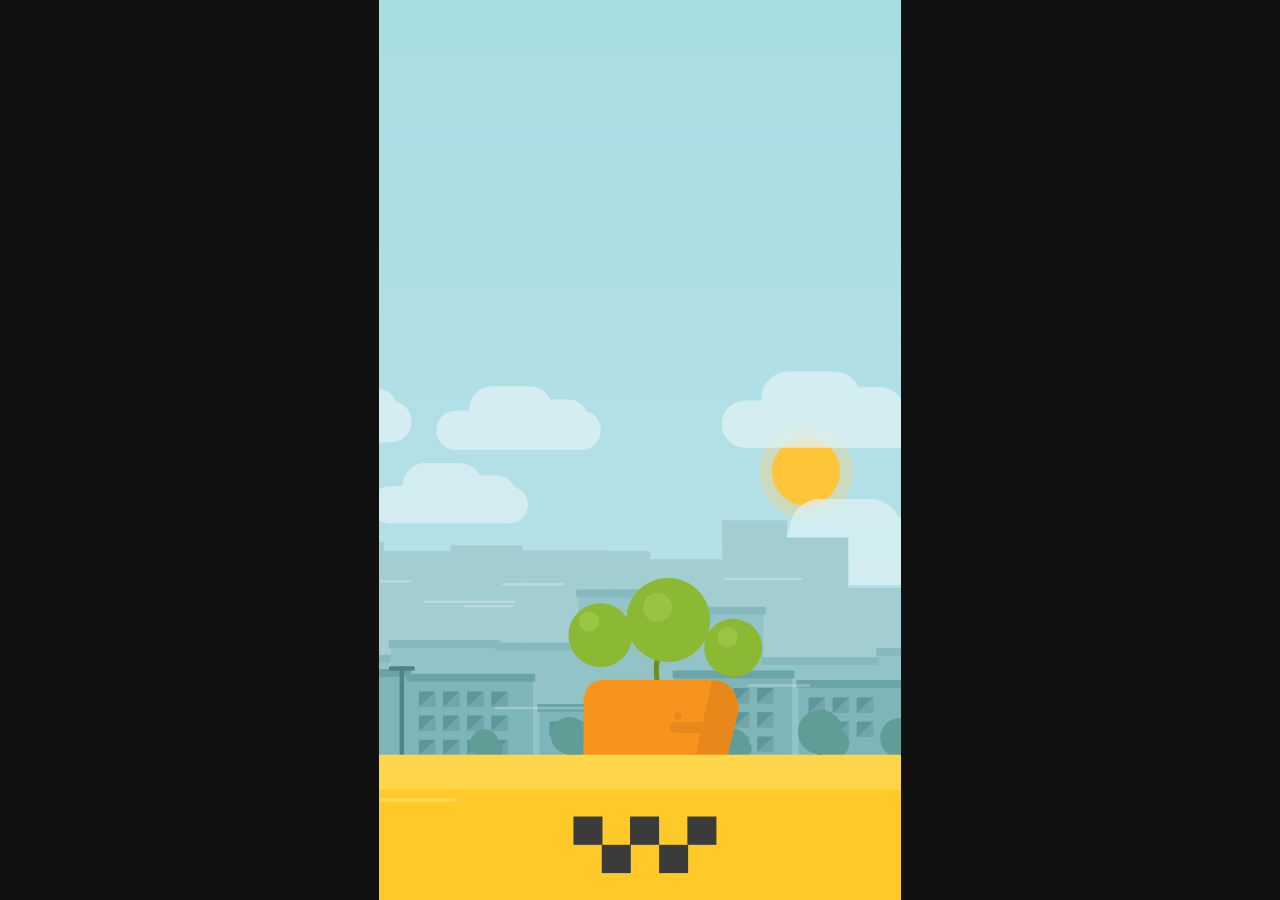
==== commit 83801533: "Carrot taxi v3: carrot glued to the hood, glasses/arms/wheel redrawn from the reference Co-Authored-" ====
--- a/carrot-taxi/index.html
+++ b/carrot-taxi/index.html
@@ -152,13 +152,12 @@
 const car = h('g', {}, world);
 const carrot = h('g', {}, car);               // everything that sits behind the hood
 
-/* steering wheel + hand resting on top of it (left) */
+/* steering wheel + hand resting on top of it (left), traced from the reference */
 const wheel = h('g', {}, carrot);
 const wheelRot = h('g', {}, wheel);
-h('rect', { x: 166, y: 778, width: 24, height: 76, rx: 12, fill: '#3b3b3b', transform: 'rotate(8 178 846)' }, wheelRot);
-h('rect', { x: 166, y: 818, width: 15, height: 34, rx: 7.5, fill: '#e8871a', transform: 'rotate(-12 173 846)' }, wheelRot);
-h('rect', { x: 186, y: 806, width: 14, height: 44, rx: 7, fill: '#e8871a', transform: 'rotate(4 193 846)' }, wheelRot);
-h('rect', { x: 202, y: 814, width: 12, height: 36, rx: 6, fill: '#d97c1b', transform: 'rotate(10 208 846)' }, wheelRot);
+h('rect', { x: 201, y: 815, width: 11, height: 38, rx: 5.5, fill: '#e8871a' }, wheelRot);      // finger to the right of the bar
+h('line', { x1: 173, y1: 789, x2: 192, y2: 856, stroke: '#3b3b3b', 'stroke-width': 17, 'stroke-linecap': 'round' }, wheelRot);
+h('rect', { x: 165, y: 824, width: 17, height: 10, rx: 5, fill: '#e8871a', transform: 'rotate(8 174 829)' }, wheelRot);   // stub on the left
 
 /* greens: three bubbles that flutter independently around the stem */
 h('path', { d: 'M383 486 Q379 504 383 522', fill: 'none', stroke: '#6b8f23', 'stroke-width': 7, 'stroke-linecap': 'round' }, carrot);
@@ -173,12 +172,12 @@
 leaf(leafM, 383, 433, 58, 366, 418, 20);
 
 /* body */
-const bodyD = 'M281 548 Q281 517 312 517 L458 517 Q490 517 495 556 L425 845 L281 845 Z';
+const bodyD = 'M281 548 Q281 517 312 517 L458 517 Q490 517 495 556 L387 1010 L281 1010 Z';
 const clip = h('clipPath', { id: 'bodyClip' }, defs);
 h('path', { d: bodyD }, clip);
 h('path', { d: bodyD, fill: '#f7941d' }, carrot);
 const shade = h('g', { 'clip-path': 'url(#bodyClip)' }, carrot);
-h('path', { d: 'M458 517 Q490 517 495 556 L425 845 L386 845 Z', fill: '#e8871a' }, shade);
+h('path', { d: 'M458 517 Q490 517 495 556 L387 1010 L352 1010 Z', fill: '#e8871a' }, shade);
 h('rect', { x: 400, y: 575, width: 52, height: 15, rx: 7.5, fill: '#e8871a' }, shade);
 h('rect', { x: 383, y: 658, width: 66, height: 15, rx: 7.5, fill: '#e8871a' }, shade);
 h('circle', { cx: 411, cy: 567, r: 5, fill: '#e8871a' }, shade);
@@ -188,21 +187,21 @@
 
 /* face: sunglasses + wide smirk */
 const face = h('g', {}, carrot);
-const lensL = 'M225 690 H348 V706 Q348 757 287 757 Q225 757 225 706 Z';
-const lensR = 'M357 690 H474 V706 Q474 757 416 757 Q357 757 357 706 Z';
+const lensL = 'M225 690 H348 A61.5 68 0 0 1 225 690 Z';
+const lensR = 'M357 690 H484 A63.5 68 0 0 1 357 690 Z';
 const lensClip = h('clipPath', { id: 'lensClip' }, defs);
 h('path', { d: lensL }, lensClip); h('path', { d: lensR }, lensClip);
 h('path', { d: lensL, fill: '#3d3d3d' }, face);
 h('path', { d: lensR, fill: '#3d3d3d' }, face);
-h('rect', { x: 338, y: 690, width: 28, height: 12, rx: 3, fill: '#3d3d3d' }, face);
-h('rect', { x: 462, y: 690, width: 30, height: 12, rx: 6, fill: '#3d3d3d' }, face);
-const diaL = h('path', { d: 'M0 -10 L10 0 L0 10 L-10 0 Z', fill: '#fff' }, face);
-const diaR = h('path', { d: 'M0 -10 L10 0 L0 10 L-10 0 Z', fill: '#fff' }, face);
+h('rect', { x: 340, y: 690, width: 26, height: 9, fill: '#3d3d3d' }, face);
+h('rect', { x: 470, y: 690, width: 22, height: 10, rx: 5, fill: '#3d3d3d' }, face);
+const diaL = h('path', { d: 'M0 -8.5 L8.5 0 L0 8.5 L-8.5 0 Z', fill: '#fff' }, face);
+const diaR = h('path', { d: 'M0 -8.5 L8.5 0 L0 8.5 L-8.5 0 Z', fill: '#fff' }, face);
 const shineG = h('g', { 'clip-path': 'url(#lensClip)' }, face);
 const shine = h('rect', { x: 200, y: 670, width: 30, height: 110, fill: '#fff', opacity: 0, transform: 'skewX(-24)' }, shineG);
 const shine2 = h('rect', { x: 200, y: 670, width: 12, height: 110, fill: '#fff', opacity: 0, transform: 'skewX(-24)' }, shineG);
 const mouth = h('g', {}, face);
-h('path', { d: 'M318 772 Q364 790 414 762 Q412 786 372 806 Q336 806 318 772 Z', fill: '#fff', stroke: '#d57a1a', 'stroke-width': 6, 'stroke-linejoin': 'round' }, mouth);
+h('path', { d: 'M318 772 Q364 790 414 762 Q412 786 372 806 Q336 806 318 772 Z', fill: '#fff', stroke: '#d57a1a', 'stroke-width': 4.5, 'stroke-linejoin': 'round' }, mouth);
 h('path', { d: 'M326 779 Q366 797 408 771', fill: 'none', stroke: '#e9d7c4', 'stroke-width': 2.5, 'stroke-linecap': 'round' }, mouth);
 
 /* the yellow taxi body, drawn over the base of the carrot */
@@ -218,8 +217,9 @@
 const armLayer = h('g', {}, car);
 const arm = h('g', {}, armLayer);
 const armRot = h('g', {}, arm);
-h('path', { d: 'M412 803 Q470 790 479 836 Q484 870 450 888', fill: 'none', stroke: '#d4781a', 'stroke-width': 17, 'stroke-linecap': 'round' }, armRot);
-h('rect', { x: 431, y: 872, width: 18, height: 38, rx: 8, fill: '#c9701a', transform: 'rotate(-8 440 890)' }, armRot);
+h('path', { d: 'M413 802 L440 799.5 C470 797 484 815 483 840 C482 862 474 877 458 887', fill: 'none', stroke: '#d4811b', 'stroke-width': 13, 'stroke-linecap': 'round', 'stroke-linejoin': 'round' }, armRot);
+h('rect', { x: 434, y: 874, width: 23, height: 26, rx: 6.5, fill: '#c9741a' }, armRot);   // fist
+h('rect', { x: 436, y: 894, width: 9.5, height: 16, rx: 4.75, fill: '#c9741a' }, armRot);  // finger pointing down
 
 /* ---------- timeline ---------- */
 const GLINTS = [2.7, 5.4, 8.2];
@@ -257,7 +257,7 @@
   // the carrot then rises out of the taxi
   const rel = 640 * (1 - outBack(prog(t, 0.75, 2.2), 1.15));
   const lean = st * 0.3 + 0.6 * A * Math.sin(2 * Math.PI * 2.1 * t - 0.8);
-  const bodyT = `translate(0 ${rel + bump(-0.5, 0.9) / K0 * 0.5}) rotate(${lean} 353 845)`;
+  const bodyT = `translate(0 ${rel}) rotate(${lean} 353 880)`;
   carrot.setAttribute('transform', bodyT);
 
   // greens are blown back (to the right) because the taxi drives left
@@ -274,15 +274,15 @@
   const swing = 1 - outBack(prog(t, 2.0, 2.8), 1.3);
   armLayer.setAttribute('transform', bodyT);
   armLayer.setAttribute('opacity', prog(t, 1.95, 2.15));
-  armRot.setAttribute('transform', `rotate(${-80 * swing + st * 0.9 + 2.2 * Math.sin(2 * Math.PI * 1.1 * t)} 415 803)`);
+  armRot.setAttribute('transform', `rotate(${-80 * swing + st * 0.9 + 2.2 * Math.sin(2 * Math.PI * 1.1 * t)} 416 802)`);
 
   // face
   face.setAttribute('transform', `translate(${-lean * 1.2} 0)`);
   let g = 0;
   GLINTS.forEach(c => { g = Math.max(g, gauss(t, c + .12, .13)); });
   const ds = 0.85 + 0.6 * g + 0.06 * Math.sin(t * 5);
-  diaL.setAttribute('transform', `translate(326 712) scale(${ds}) rotate(${g * 45})`);
-  diaR.setAttribute('transform', `translate(456 712) scale(${ds}) rotate(${g * 45})`);
+  diaL.setAttribute('transform', `translate(325 713) scale(${ds}) rotate(${g * 45})`);
+  diaR.setAttribute('transform', `translate(457 713) scale(${ds}) rotate(${g * 45})`);
   let sh = -1, so = 0;
   GLINTS.forEach(c => { const u = (t - c) / .6; if (u > 0 && u < 1) { sh = u; so = Math.sin(Math.PI * u); } });
   if (sh >= 0) {
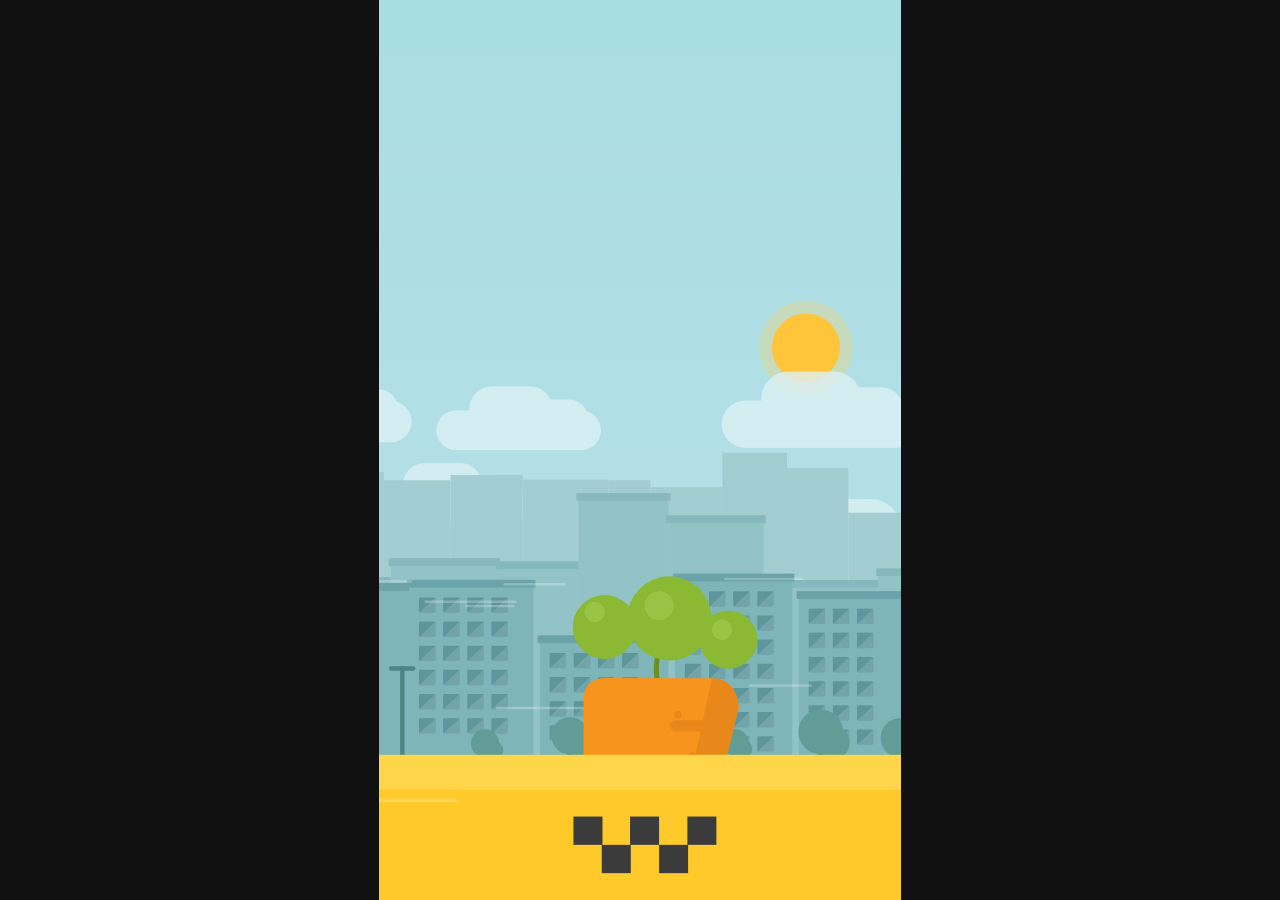
==== commit ddf748a8: "Carrot taxi v4: rigid greens, smooth mouth, joined wheel hand, mitten, taller skyline Co-Authored-By" ====
--- a/carrot-taxi/index.html
+++ b/carrot-taxi/index.html
@@ -120,13 +120,13 @@
     }
   };
 }
-scroller(900, skyline(11, 900, 700, '#a2cdd1', null, [{ end: 1, w: [34, 86], h: [150, 240] }]), 0.05);
-scroller(1100, skyline(22, 1100, 700, '#92c3c7', '#86b9be', [{ end: 1, w: [60, 120], h: [100, 170] }]), 0.12);
+scroller(900, skyline(11, 900, 700, '#a2cdd1', null, [{ end: 1, w: [34, 86], h: [220, 300] }]), 0.05);
+scroller(1100, skyline(22, 1100, 700, '#92c3c7', '#86b9be', [{ end: 1, w: [60, 120], h: [170, 260] }]), 0.12);
 scroller(1800, skyline(33, 1800, 700, '#7db5b9', '#6aa3a8', [
-  { end: .33, w: [80, 140], h: [58, 96], gap: 6 },
-  { end: .55, w: [80, 116], h: [40, 70], roof: true, gap: 12 },
-  { end: .75, w: [30, 46], h: [50, 84], kind: 'trees', leaf: '#6eab9f', trunk: '#5b8f8d', gap: 12 },
-  { end: 1, w: [70, 130], h: [60, 110], gap: 10 }
+  { end: .33, w: [80, 140], h: [120, 190], gap: 6 },
+  { end: .55, w: [80, 116], h: [80, 120], roof: true, gap: 12 },
+  { end: .75, w: [30, 46], h: [70, 110], kind: 'trees', leaf: '#6eab9f', trunk: '#5b8f8d', gap: 12 },
+  { end: 1, w: [70, 130], h: [120, 200], gap: 10 }
 ], '#5d979c'), 0.3);
 scroller(1500, skyline(44, 1500, 704, '#5f9d96', null, [
   { end: .3, w: [26, 40], h: [40, 62], kind: 'trees', leaf: '#5f9d96', trunk: '#4e8582', gap: 40 },
@@ -155,14 +155,17 @@
 /* steering wheel + hand resting on top of it (left), traced from the reference */
 const wheel = h('g', {}, carrot);
 const wheelRot = h('g', {}, wheel);
-h('rect', { x: 201, y: 815, width: 11, height: 38, rx: 5.5, fill: '#e8871a' }, wheelRot);      // finger to the right of the bar
+h('rect', { x: 163, y: 822, width: 52, height: 30, rx: 14, fill: '#e8871a' }, wheelRot);       // palm: joins thumb and fingers under the bar
+h('rect', { x: 200, y: 810, width: 13, height: 40, rx: 6.5, fill: '#e8871a' }, wheelRot);       // fingers
+h('rect', { x: 160, y: 820, width: 22, height: 14, rx: 7, fill: '#e8871a', transform: 'rotate(10 171 827)' }, wheelRot);   // thumb, same piece as the palm
 h('line', { x1: 173, y1: 789, x2: 192, y2: 856, stroke: '#3b3b3b', 'stroke-width': 17, 'stroke-linecap': 'round' }, wheelRot);
-h('rect', { x: 165, y: 824, width: 17, height: 10, rx: 5, fill: '#e8871a', transform: 'rotate(8 174 829)' }, wheelRot);   // stub on the left
+h('rect', { x: 163, y: 826, width: 17, height: 11, rx: 5.5, fill: '#e8871a' }, wheelRot);       // thumb tip in front of the bar
 
 /* greens: three bubbles that flutter independently around the stem */
 h('path', { d: 'M383 486 Q379 504 383 522', fill: 'none', stroke: '#6b8f23', 'stroke-width': 7, 'stroke-linecap': 'round' }, carrot);
 const greens = h('g', { transform: 'translate(383 517)' }, carrot);
-const leafL = h('g', {}, greens), leafR = h('g', {}, greens), leafM = h('g', {}, greens);
+const leafAll = h('g', {}, greens);   // all bubbles + highlights move as ONE rigid piece
+const leafL = leafAll, leafR = leafAll, leafM = leafAll;
 function leaf(p, cx, cy, r, hx, hy, hr) {
   h('circle', { cx: cx - 383, cy: cy - 517, r, fill: '#8bb934' }, p);
   h('circle', { cx: hx - 383, cy: hy - 517, r: hr, fill: '#a5cd55', opacity: .55 }, p);
@@ -201,8 +204,8 @@
 const shine = h('rect', { x: 200, y: 670, width: 30, height: 110, fill: '#fff', opacity: 0, transform: 'skewX(-24)' }, shineG);
 const shine2 = h('rect', { x: 200, y: 670, width: 12, height: 110, fill: '#fff', opacity: 0, transform: 'skewX(-24)' }, shineG);
 const mouth = h('g', {}, face);
-h('path', { d: 'M318 772 Q364 790 414 762 Q412 786 372 806 Q336 806 318 772 Z', fill: '#fff', stroke: '#d57a1a', 'stroke-width': 4.5, 'stroke-linejoin': 'round' }, mouth);
-h('path', { d: 'M326 779 Q366 797 408 771', fill: 'none', stroke: '#e9d7c4', 'stroke-width': 2.5, 'stroke-linecap': 'round' }, mouth);
+h('path', { d: 'M320 772 C344 790 388 788 414 764 C413 790 393 809 366 809 C342 809 324 794 320 772 Z', fill: '#fff', stroke: '#d57a1a', 'stroke-width': 4.5, 'stroke-linejoin': 'round', 'stroke-linecap': 'round' }, mouth);
+h('path', { d: 'M330 778 C352 792 386 790 407 772', fill: 'none', stroke: '#e9d7c4', 'stroke-width': 2.5, 'stroke-linecap': 'round' }, mouth);
 
 /* the yellow taxi body, drawn over the base of the carrot */
 const hood = h('g', {}, car);
@@ -218,8 +221,9 @@
 const arm = h('g', {}, armLayer);
 const armRot = h('g', {}, arm);
 h('path', { d: 'M413 802 L440 799.5 C470 797 484 815 483 840 C482 862 474 877 458 887', fill: 'none', stroke: '#d4811b', 'stroke-width': 13, 'stroke-linecap': 'round', 'stroke-linejoin': 'round' }, armRot);
-h('rect', { x: 434, y: 874, width: 23, height: 26, rx: 6.5, fill: '#c9741a' }, armRot);   // fist
-h('rect', { x: 436, y: 894, width: 9.5, height: 16, rx: 4.75, fill: '#c9741a' }, armRot);  // finger pointing down
+const mit = h('g', { fill: '#c9741a', transform: 'rotate(-6 446 892)' }, armRot);   // mitten: one rounded body + thumb
+h('path', { d: 'M436 880 Q436 872 446 872 Q457 872 457 882 L457 896 Q457 910 446 910 Q436 910 436 896 Z' }, mit);
+h('ellipse', { cx: 434.5, cy: 890, rx: 6.5, ry: 11, transform: 'rotate(14 434.5 890)' }, mit);
 
 /* ---------- timeline ---------- */
 const GLINTS = [2.7, 5.4, 8.2];
@@ -248,7 +252,7 @@
   });
 
   halo.setAttribute('r', 40 + 2.5 * Math.sin(t * 1.6));
-  sun.setAttribute('transform', `translate(389 ${431 - 4 * Math.sin(t * .35)})`);
+  sun.setAttribute('transform', `translate(389 ${318 - 4 * Math.sin(t * .35)})`);
 
   // the whole taxi rises from below the frame, then keeps bouncing on the road
   const carOff = 330 * (1 - outBack(prog(t, 0.2, 1.25), 0.7));
@@ -260,14 +264,12 @@
   const bodyT = `translate(0 ${rel}) rotate(${lean} 353 880)`;
   carrot.setAttribute('transform', bodyT);
 
-  // greens are blown back (to the right) because the taxi drives left
+  // greens are blown back (to the right) because the taxi drives left — one rigid bunch, one pivot
   const wind = A;
   const fl = (ph, f) => Math.sin(2 * Math.PI * f * t + ph);
-  leafL.setAttribute('transform', `rotate(${(10 + 9 * fl(0, 1.7)) * wind + 3 - st * .3}) translate(${5 * wind} ${3 * fl(1, 3.1) * wind})`);
-  leafM.setAttribute('transform', `rotate(${(7 + 7 * fl(1.3, 1.4)) * wind + 2 - st * .3}) translate(${4 * wind} ${3 * fl(2, 2.6) * wind})`);
-  leafR.setAttribute('transform', `rotate(${(14 + 11 * fl(2.2, 1.9)) * wind - st * .3}) translate(${8 * wind} ${2 * fl(3, 3.4) * wind})`);
   const rising = 1 - prog(t, 1.4, 2.4);
-  if (rising > 0) leafM.setAttribute('transform', leafM.getAttribute('transform') + ` rotate(${7 * rising * fl(0, 3)})`);
+  const gAng = (8 + 5 * fl(0, 1.6) + 2 * fl(1.7, 3.1)) * wind + 2 - st * .3 + 7 * rising * fl(0, 3);
+  leafAll.setAttribute('transform', `rotate(${gAng}) translate(${3 * wind} ${1.5 * fl(1, 2.7) * wind})`);
 
   // steering: the hand on the wheel turns it, the outside arm swings after the carrot has risen
   wheelRot.setAttribute('transform', `rotate(${-st * 1.4} 190 846)`);
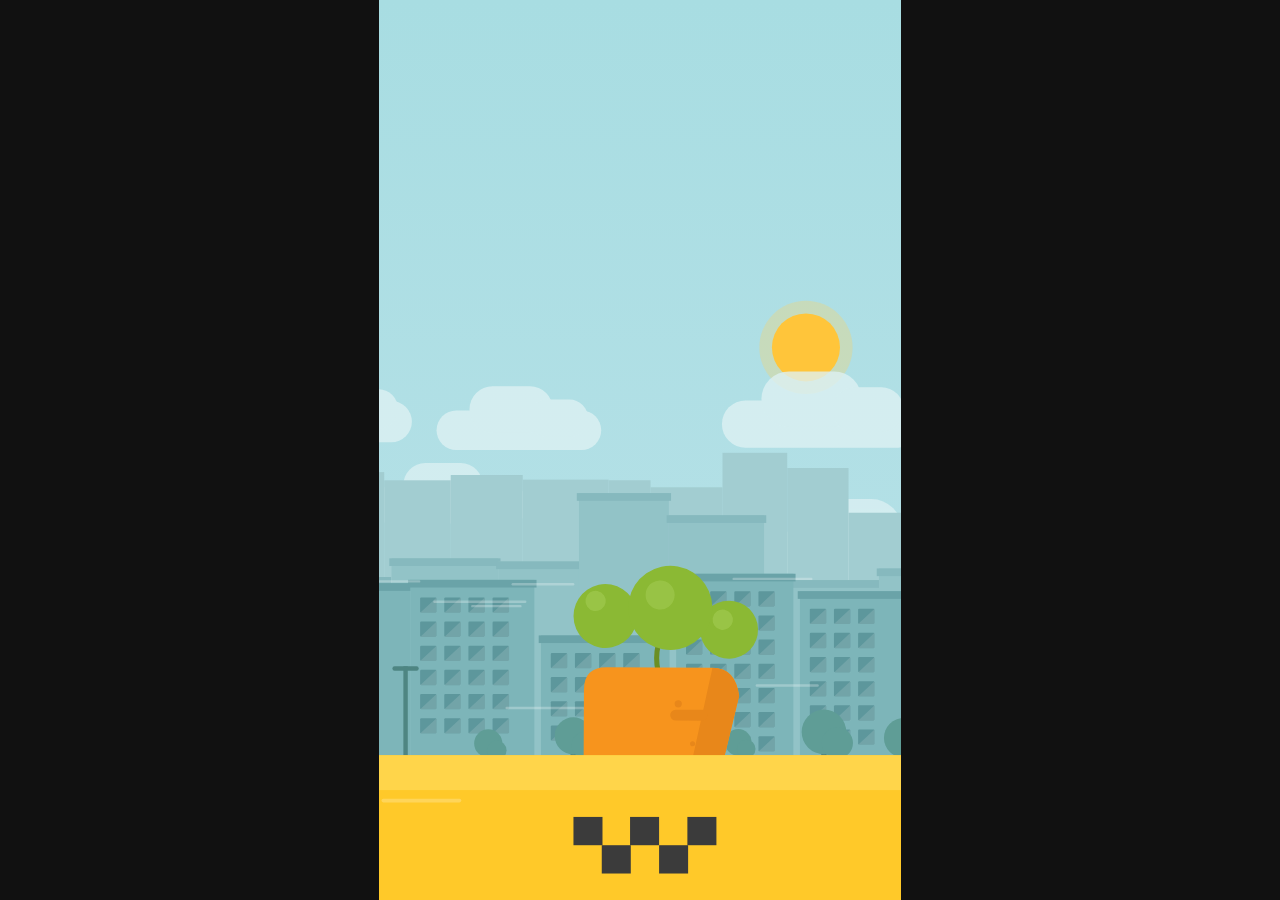
==== commit 3d47efb9: "Carrot taxi v5: arm emerges from behind the torso Co-Authored-By: Claude Sonnet 5.5 <noreply@anthrop" ====
--- a/carrot-taxi/index.html
+++ b/carrot-taxi/index.html
@@ -218,7 +218,11 @@
 
 /* the right arm hangs outside, over the door (in front of the yellow body) */
 const armLayer = h('g', {}, car);
-const arm = h('g', {}, armLayer);
+// the arm tucks BEHIND the torso: mask out the carrot's own silhouette
+const armMask = h('mask', { id: 'armMask', maskUnits: 'userSpaceOnUse', x: -100, y: 0, width: 1000, height: 1300 }, defs);
+h('rect', { x: -100, y: 0, width: 1000, height: 1300, fill: '#fff' }, armMask);
+h('path', { d: bodyD, fill: '#000' }, armMask);
+const arm = h('g', { mask: 'url(#armMask)' }, armLayer);
 const armRot = h('g', {}, arm);
 h('path', { d: 'M413 802 L440 799.5 C470 797 484 815 483 840 C482 862 474 877 458 887', fill: 'none', stroke: '#d4811b', 'stroke-width': 13, 'stroke-linecap': 'round', 'stroke-linejoin': 'round' }, armRot);
 const mit = h('g', { fill: '#c9741a', transform: 'rotate(-6 446 892)' }, armRot);   // mitten: one rounded body + thumb
